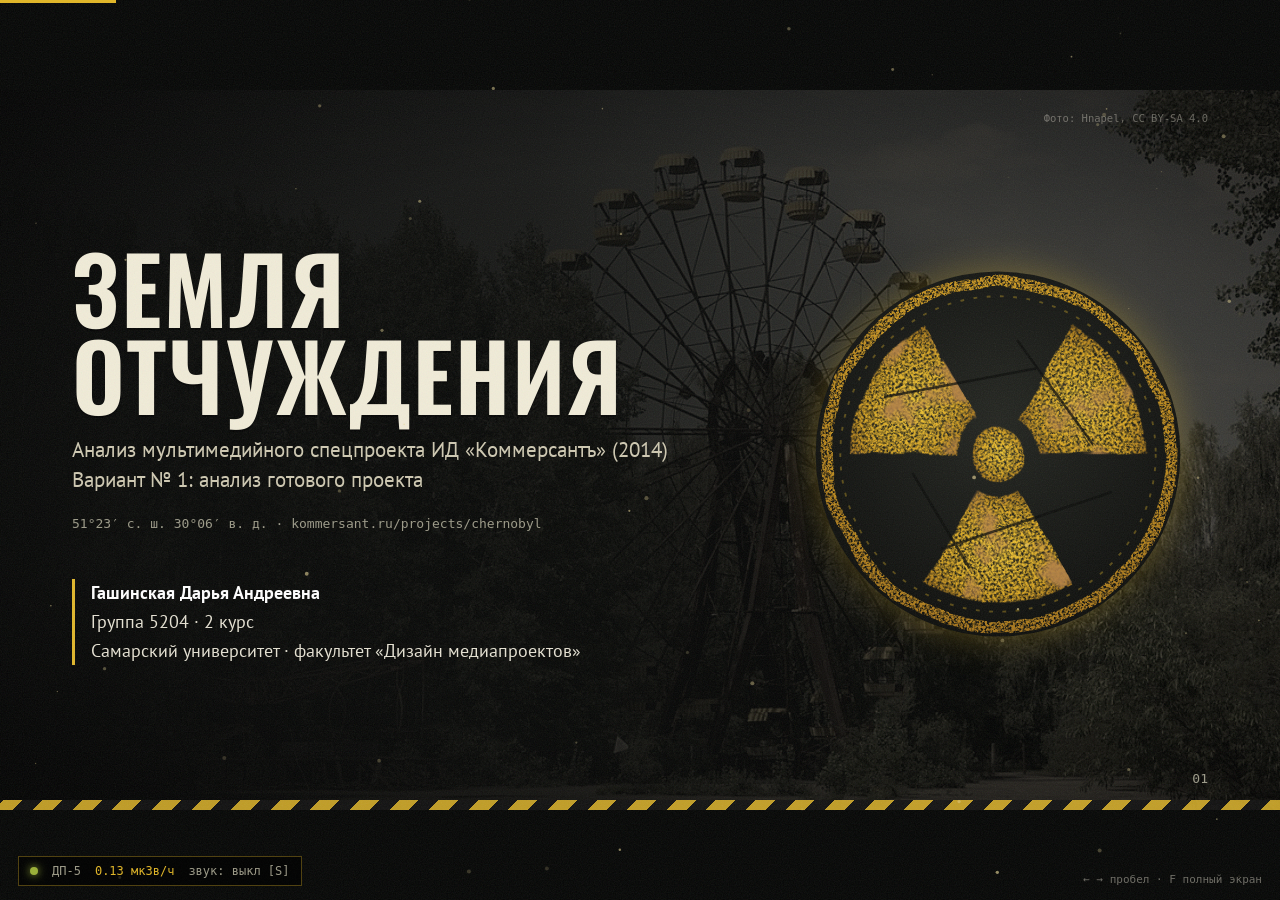
==== presentation.html @ 079604f8 "Справочник и презентация «Земля отчуждения» Co-Authored-By: Claude Opus 5.5 <noreply@anthropic.com>" ====
<!doctype html>
<html lang="ru">
<head>
<meta charset="utf-8">
<meta name="viewport" content="width=device-width,initial-scale=1">
<title>Земля отчуждения – ПР1</title>
<link rel="preconnect" href="https://fonts.googleapis.com">
<link href="https://fonts.googleapis.com/css2?family=Oswald:wght@400;500;600&family=PT+Sans:wght@400;700&family=PT+Mono&display=swap" rel="stylesheet">
<style>
@page { size: 1280px 720px; margin: 0; }
:root{
  --bg:#0d0f0d; --panel:rgba(16,19,16,.82); --line:rgba(214,190,90,.22); --ink:#e6e2d3; --muted:#9c9a88;
  --acc:#e0b62a; --rust:#b5651d; --red:#c4473a; --tox:#9bb03a;
}
*{box-sizing:border-box;margin:0;padding:0}
html,body{background:#050605;color:var(--ink);font-family:"PT Sans","Segoe UI",Arial,sans-serif;-webkit-print-color-adjust:exact;print-color-adjust:exact}
h1,h2,h3,.disp{font-family:Oswald,"Arial Narrow",sans-serif;font-weight:600;letter-spacing:.01em;-webkit-font-smoothing:antialiased;text-rendering:geometricPrecision}
h1{text-shadow:0 2px 0 rgba(0,0,0,.55)}

/* ---------- slide base ---------- */
.slide{width:1280px;height:720px;padding:54px 72px 46px;position:relative;overflow:hidden;background:var(--bg)}
.bg{position:absolute;inset:0;z-index:0;overflow:hidden}
.bg img{width:100%;height:100%;object-fit:cover;filter:grayscale(.55) sepia(.35) contrast(1.15) brightness(.55) saturate(.9)}
.bg::after{content:"";position:absolute;inset:0;background:linear-gradient(90deg,rgba(10,12,10,.96) 0%,rgba(10,12,10,.86) 45%,rgba(10,12,10,.55) 100%)}
.bg.faint img{filter:grayscale(.7) sepia(.4) contrast(1.1) brightness(.4)}
.bg.faint::after{background:linear-gradient(180deg,rgba(10,12,10,.86),rgba(10,12,10,.93))}
.bg.right{left:auto;width:42%}
.bg.right::after{background:linear-gradient(90deg,rgba(13,15,13,1) 0%,rgba(13,15,13,.35) 40%,rgba(13,15,13,.15) 100%)}
.vignette{position:absolute;inset:0;z-index:1;pointer-events:none;background:radial-gradient(ellipse at center,transparent 55%,rgba(0,0,0,.65) 100%)}
.content{position:relative;z-index:2;height:100%}
.num{position:absolute;right:72px;bottom:24px;z-index:3;font:13px "PT Mono",monospace;color:var(--muted)}
.credit{position:absolute;right:72px;top:22px;z-index:3;font:10.5px "PT Mono",monospace;color:rgba(230,226,211,.4)}
.label{font:14px "PT Mono",monospace;color:var(--acc);margin-bottom:10px;display:flex;align-items:center;gap:10px}
.label::before{content:"";width:22px;height:2px;background:var(--acc)}
h1{font-size:42px;line-height:1.08;margin-bottom:24px;text-transform:uppercase;color:#f1ecd8}
h3{font-size:18px;color:var(--acc);font-weight:500;margin-bottom:8px;text-transform:uppercase;letter-spacing:.03em}
p,li{font-size:16.5px;line-height:1.45}
ul{padding-left:20px} li{margin-bottom:5px} li::marker{color:var(--acc)}
.muted{color:var(--muted)}
b{color:#fff;font-weight:700}
.grid{display:grid;gap:22px}
.g2{grid-template-columns:1fr 1fr} .g3{grid-template-columns:repeat(3,1fr)}
.card{background:var(--panel);border:1px solid var(--line);border-radius:4px;padding:18px 20px;position:relative}
.card::before{content:"";position:absolute;left:-1px;top:-1px;width:14px;height:14px;border-left:2px solid var(--acc);border-top:2px solid var(--acc)}
.tag{display:inline-block;font:12.5px "PT Mono",monospace;border:1px solid var(--acc);color:var(--acc);padding:2px 9px;margin:0 6px 6px 0}
.tag.on{background:var(--acc);color:#111}
table{border-collapse:collapse;width:100%;background:rgba(12,14,12,.85)}
th,td{border:1px solid rgba(214,190,90,.18);padding:7px 9px;text-align:left;vertical-align:top;font-size:13px;line-height:1.35}
th{background:rgba(224,182,42,.12);color:var(--acc);font-family:Oswald,sans-serif;font-weight:500;font-size:13.5px;letter-spacing:.02em}
td.hl,th.hl{background:rgba(224,182,42,.09)}
.hazard{position:absolute;left:0;right:0;height:10px;z-index:3;background:repeating-linear-gradient(-45deg,var(--acc) 0 14px,#111 14px 28px);opacity:.85}
.hazard.top{top:0} .hazard.bot{bottom:0}

.bg.reactor img{filter:grayscale(.5) sepia(.4) contrast(1.2) brightness(.72)}
.bg.reactor::after{background:linear-gradient(180deg,rgba(10,12,10,.9) 0%,rgba(10,12,10,.55) 65%,rgba(10,12,10,.25) 100%)}
.card p,.card li{text-align:justify;hyphens:auto;-webkit-hyphens:auto}
/* ---------- radiation sign ---------- */
.rad{display:block}
.rad-glow{filter:drop-shadow(0 0 18px rgba(224,182,42,.35))}

/* ---------- title ---------- */
.title .bg img{object-position:center 40%;filter:grayscale(.45) sepia(.45) contrast(1.2) brightness(.5)}
.title .bg::after{background:linear-gradient(90deg,rgba(8,9,8,.97) 0%,rgba(8,9,8,.8) 42%,rgba(8,9,8,.25) 100%)}
.title .content{display:flex;flex-direction:column;justify-content:center}
.title h1{font-size:92px;line-height:.95;margin-bottom:18px;letter-spacing:.02em}
.title .sub{font-size:21px;color:#cfc9b2;max-width:640px;line-height:1.4}
.title .radwrap{position:absolute;right:20px;top:120px;width:380px;height:380px}
.title .rad{width:380px;height:380px}
.author{margin-top:48px;font-size:18px;line-height:1.6;border-left:3px solid var(--acc);padding-left:16px}
.coords{font:13px "PT Mono",monospace;color:var(--muted);margin-top:22px}

/* placeholders */
.shot{border:2px dashed rgba(224,182,42,.45);display:flex;align-items:center;justify-content:center;color:var(--muted);font:13px "PT Mono",monospace;text-align:center;padding:10px;background:rgba(10,12,10,.75)}
.route{display:flex;margin-top:6px}
.route div{flex:1;border-top:2px dashed var(--acc);padding-top:9px;font-size:13px;line-height:1.3;position:relative}
.route div:before{content:"";position:absolute;top:-7px;left:0;width:12px;height:12px;border-radius:50%;background:var(--acc);box-shadow:0 0 10px var(--acc)}
.route span{display:block;color:var(--acc);font:600 14px "PT Mono",monospace}
.bar{height:10px;background:rgba(255,255,255,.08);overflow:hidden;margin:6px 0 14px}
.bar i{display:block;height:100%;background:repeating-linear-gradient(-45deg,var(--acc) 0 8px,#c99c18 8px 16px)}
.risk::before{border-color:var(--red)}
.risk h3{color:var(--red)}
.big{font-family:Oswald,sans-serif;font-weight:400;font-size:27px;line-height:1.3}
.photo{position:relative;overflow:hidden;border:1px solid var(--line)}
.photo img{width:100%;height:100%;object-fit:cover;filter:grayscale(.4) sepia(.35) contrast(1.1) brightness(.75);display:block}
.photo figcaption{position:absolute;left:0;right:0;bottom:0;padding:6px 10px;font:11px "PT Mono",monospace;color:#d8d2bb;background:linear-gradient(transparent,rgba(0,0,0,.85))}

/* ---------- screen mode: animated deck ---------- */
@media screen{
  body{overflow:hidden;height:100vh;display:grid;place-items:center}
  #deck{position:relative;width:1280px;height:720px;zoom:var(--s,1)}
  .slide{position:absolute;inset:0;opacity:0;visibility:hidden;transition:opacity .9s ease,visibility 0s .9s}
  .slide.active{opacity:1;visibility:visible;transition:opacity .9s ease}
  .slide.active .bg img{animation:kenburns 22s ease-out forwards}
  @keyframes kenburns{from{transform:scale(1.02) translate(0,0)}to{transform:scale(1.14) translate(-1.5%,-1%)}}
  .r{opacity:0;transform:translateY(14px)}
  .slide.active .r{animation:rise .9s cubic-bezier(.2,.7,.2,1) forwards;animation-delay:calc(var(--d,0) * 1s + .25s)}
  @keyframes rise{to{opacity:1;transform:none}}
  .slide.active .flick{animation:flicker 4.5s infinite;animation-delay:1.4s}
  @keyframes flicker{0%,100%{opacity:1}3%{opacity:.35}4%{opacity:1}6%{opacity:.6}7%{opacity:1}52%{opacity:1}53%{opacity:.5}54%{opacity:1}}
  .slide.active .rad .spin{animation:spin 60s linear infinite;transform-origin:100px 100px}
  @keyframes spin{to{transform:rotate(360deg)}}
  .slide.active .rad-glow{animation:pulse 3.2s ease-in-out infinite}
  @keyframes pulse{0%,100%{filter:drop-shadow(0 0 12px rgba(224,182,42,.25))}50%{filter:drop-shadow(0 0 34px rgba(224,182,42,.6))}}
  .slide.active .route div:before{animation:blink 1.6s infinite}
  .slide.active .route div:nth-child(2):before{animation-delay:.3s}
  .slide.active .route div:nth-child(3):before{animation-delay:.6s}
  .slide.active .route div:nth-child(4):before{animation-delay:.9s}
  .slide.active .route div:nth-child(5):before{animation-delay:1.2s}
  @keyframes blink{50%{opacity:.25;box-shadow:none}}
  .slide.active .bar i{animation:fill 1.8s cubic-bezier(.2,.7,.2,1) both .8s}
  @keyframes fill{from{width:0!important}}
  .slide.active .hazard{animation:tape 12s linear infinite}
  @keyframes tape{to{background-position:396px 0}}
  #grain{position:fixed;inset:-50%;z-index:50;pointer-events:none;opacity:.09;
    background-image:url("data:image/svg+xml,%3Csvg xmlns='http://www.w3.org/2000/svg' width='220' height='220'%3E%3Cfilter id='n'%3E%3CfeTurbulence type='fractalNoise' baseFrequency='.85' numOctaves='3' stitchTiles='stitch'/%3E%3C/filter%3E%3Crect width='100%25' height='100%25' filter='url(%23n)'/%3E%3C/svg%3E");
    animation:grain .5s steps(4) infinite}
  @keyframes grain{0%{transform:translate(0,0)}25%{transform:translate(-3%,2%)}50%{transform:translate(2%,-3%)}75%{transform:translate(-2%,-1%)}}
  #dust{position:fixed;inset:0;z-index:40;pointer-events:none}
  #hud{position:fixed;left:18px;bottom:14px;z-index:60;font:12px "PT Mono",monospace;color:var(--acc);background:rgba(0,0,0,.55);border:1px solid rgba(224,182,42,.35);padding:7px 11px;display:flex;gap:14px;align-items:center}
  #hud .dot{transition:transform .06s;width:8px;height:8px;border-radius:50%;background:var(--tox);box-shadow:0 0 8px var(--tox)}
  #hud.hot .dot{background:var(--red);box-shadow:0 0 10px var(--red)}
  #hud.hot #dose{color:#ff8a70}
  #hud .k{color:var(--muted)}
  #prog{position:fixed;left:0;top:0;height:3px;background:var(--acc);z-index:60;transition:width .6s}
  #help{position:fixed;right:18px;bottom:14px;z-index:60;font:11px "PT Mono",monospace;color:rgba(230,226,211,.45)}
}
/* ---------- print: static PDF ---------- */
@media print{
  #grain,#dust,#hud,#prog,#help{display:none!important}
  .slide{page-break-after:always;break-after:page}
  .slide:last-child{page-break-after:auto}
}
</style>
</head>
<body>

<!-- reusable worn radiation sign -->
<svg width="0" height="0" style="position:absolute">
  <defs>
    <filter id="wear" x="-5%" y="-5%" width="110%" height="110%">
      <feTurbulence type="fractalNoise" baseFrequency="0.85" numOctaves="2" seed="11" result="n"/>
      <feColorMatrix in="n" type="matrix" values="0 0 0 0 0  0 0 0 0 0  0 0 0 0 0  0 0 0 -3.2 2.25" result="mask"/>
      <feComposite in="SourceGraphic" in2="mask" operator="in" result="worn"/>
      <feTurbulence type="fractalNoise" baseFrequency="0.03" numOctaves="3" seed="4" result="w"/>
      <feDisplacementMap in="worn" in2="w" scale="5" xChannelSelector="R" yChannelSelector="G"/>
    </filter>
    <filter id="rust" x="0" y="0" width="100%" height="100%">
      <feTurbulence type="fractalNoise" baseFrequency="0.045" numOctaves="4" seed="7" result="t"/>
      <feColorMatrix in="t" type="matrix" values="0 0 0 0 0.45  0 0 0 0 0.22  0 0 0 0 0.06  0 0 0 -5 2.3" result="spots"/>
      <feComposite in="spots" in2="SourceAlpha" operator="in"/>
    </filter>
    <radialGradient id="paint" cx="50%" cy="45%" r="60%">
      <stop offset="0" stop-color="#f2c936"/><stop offset=".65" stop-color="#d9a624"/><stop offset="1" stop-color="#9a6a1a"/>
    </radialGradient>
    <radialGradient id="disc" cx="50%" cy="40%" r="65%">
      <stop offset="0" stop-color="#232520"/><stop offset="1" stop-color="#0b0c0a"/>
    </radialGradient>
    <g id="blades">
      <path id="blade" d="M89 80.95 L61 32.45 A78 78 0 0 1 139 32.45 L111 80.95 A22 22 0 0 0 89 80.95 Z"/>
      <use href="#blade" transform="rotate(120 100 100)"/>
      <use href="#blade" transform="rotate(240 100 100)"/>
      <circle cx="100" cy="100" r="14"/>
    </g>
    <symbol id="radsign" viewBox="0 0 200 200">
      <circle cx="100" cy="100" r="96" fill="url(#disc)"/>
      <circle cx="100" cy="100" r="91" fill="none" stroke="url(#paint)" stroke-width="6" filter="url(#wear)"/>
      <circle cx="100" cy="100" r="83" fill="none" stroke="#e0b62a" stroke-opacity=".35" stroke-width="1" stroke-dasharray="2 5"/>
      <g class="spin">
        <g transform="rotate(60 100 100)">
          <g filter="url(#wear)"><use href="#blades" fill="url(#paint)"/></g>
          <g filter="url(#rust)" opacity=".9"><use href="#blades" fill="#000"/></g>
        </g>
        <g stroke="#0b0c0a" stroke-width="1.3" opacity=".75">
          <line x1="40" y1="70" x2="120" y2="55"/><line x1="70" y1="150" x2="160" y2="120"/>
          <line x1="110" y1="40" x2="150" y2="95"/><line x1="55" y1="110" x2="85" y2="160"/>
        </g>
      </g>
    </symbol>
  </defs>
</svg>

<div id="deck">

<!-- 1. Титульный -->
<section class="slide title">
  <div class="bg"><img src="img/wheel2.jpg" alt=""></div>
  <div class="vignette"></div>
  <div class="hazard bot"></div>
  <div class="credit">Фото: Hnapel, CC BY-SA 4.0</div>
  <div class="content">
    <h1 class="r" style="--d:.2">Земля<br>отчуждения</h1>
    <p class="sub r" style="--d:.6">Анализ мультимедийного спецпроекта ИД «Коммерсантъ» (2014)<br>Вариант № 1: анализ готового проекта</p>
    <p class="coords r" style="--d:.8">51°23′ с. ш. 30°06′ в. д. · kommersant.ru/projects/chernobyl</p>
    <div class="author r" style="--d:1.1">
      <b>Гашинская Дарья Андреевна</b><br>
      Группа 5204 · 2 курс<br>
      Самарский университет · факультет «Дизайн медиапроектов»
    </div>
    <div class="radwrap r" style="--d:.4"><svg class="rad rad-glow" width="380" height="380"><use href="#radsign"/></svg></div>
  </div>
  <div class="num">01</div>
</section>

<!-- 2. Бриф и проблема -->
<section class="slide">
  <div class="bg faint"><img src="img/zone23.jpg" alt=""></div>
  <div class="vignette"></div>
  <div class="content">
    <div class="label r">02 / Бриф и проблема</div>
    <h1 class="r" style="--d:.1">Репортаж-маршрут по зоне через 28 лет после аварии</h1>
    <div class="grid" style="grid-template-columns:1.05fr 1fr;gap:28px">
      <div>
        <div class="r" style="--d:.25">
          <h3>Идея проекта</h3>
          <p>Скролл-лонгрид с параллаксом, выпущенный к годовщине аварии (26.04.2014, дополнен в 2016). Читатель «едет» по зоне от КПП к реактору и дальше, к самосёлам: каждая глава привязана к расстоянию от ЧАЭС.</p>
          <p class="muted" style="font-size:13.5px;margin-top:6px;font-family:'PT Mono',monospace">≈34,5 тыс. знаков · 9 глав · 8 видео · 3 аудио (дозиметр, птицы) · ~170 фото · 3D-ролик · панорама · таймлайн · RU/EN</p>
        </div>
        <div class="route r" style="margin-top:16px;--d:.45">
          <div><span>12 км</span>Чернобыль</div>
          <div><span>0 км</span>Реактор, авария, ликвидация</div>
          <div><span>3 км</span>Припять</div>
          <div><span>···</span>Копачи, «Изумрудный», «Чернобыль-2»</div>
          <div><span>32 км</span>Куповатое</div>
        </div>
        <div class="grid g2" style="margin-top:20px;gap:16px">
          <div class="card r" style="--d:.65"><h3>Проблема пользователя</h3><p style="font-size:14.5px">О Чернобыле знают по мифам, играм (S.T.A.L.K.E.R.) и разрозненным фото. Нет одного места, где факты, хронология и «как там сейчас» собраны вместе и проверены.</p></div>
          <div class="card r" style="--d:.8"><h3>Бизнес-цель издателя</h3><p style="font-size:14.5px">Имидж качественного медиа, трафик и время на странице к памятной дате, зарубежная аудитория через EN-версию, рекламный инвентарь.</p></div>
        </div>
      </div>
      <div class="grid r" style="grid-template-rows:1.25fr 1fr;gap:14px;--d:.5">
        <div class="shot">Скриншот 1<br>Обложка / первый экран спецпроекта</div>
        <div class="grid g2" style="gap:14px">
          <div class="shot">Скриншот 2<br>Таймлайн «Как развивалась авария»</div>
          <div class="shot">Скриншот 3<br>Глава «Припять»</div>
        </div>
      </div>
    </div>
  </div>
  <div class="num">02</div>
</section>

<!-- 3. Конкуренты -->
<section class="slide">
  <div class="bg faint"><img src="img/duga.jpg" alt=""></div>
  <div class="vignette"></div>
  <div class="credit">Фото: РЛС «Дуга», Ingmar Runge, CC BY 3.0</div>
  <div class="content">
    <div class="label r">03 / Анализ рынка и конкурентов</div>
    <h1 class="r" style="font-size:34px;margin-bottom:16px;--d:.1">Карта конкурентов: 3 прямых и 2 косвенных</h1>
    <table class="r" style="--d:.3">
      <tr><th style="width:11%">Параметр</th><th class="hl" style="width:17%">«Земля отчуждения», Коммерсантъ (2014)</th><th>PBS Frontline «Return to Chernobyl» (2016)</th><th>National Geographic, 360°-фото Припяти (2016)</th><th>RTVI «Чернобылю 40 лет: хронология по минутам» (2026)</th><th>Косвенный: документальные фильмы на Rutube</th><th>Косвенный: Telegram-каналы о ЧЗО и сталкерстве</th></tr>
      <tr><td><b>Тип</b></td><td class="hl">Прямой (анализируемый)</td><td>Прямой</td><td>Прямой</td><td>Прямой</td><td>Косвенный</td><td>Косвенный</td></tr>
      <tr><td><b>Продукт</b> (глубина, уникальность)</td><td class="hl">Репортаж + история + наука: 9 глав, интервью эксперта (Л. Большов), герои (баба Ганна). Очень глубоко</td><td>Видеорепортаж в 360°, англоязычный, акцент на «как сейчас»</td><td>Серия 360°-снимков с подписями, мало текста</td><td>Поминутная хроника аварии, справочный текст к юбилею</td><td>Архив и интервью ликвидаторов (напр. «Хроника трудных недель», 1986); долго, без навигации</td><td>Короткие посты, фото и видео из зоны, мнения; быстро, но непроверенно</td></tr>
      <tr><td><b>Функционал</b> (поиск, интерактив)</td><td class="hl">Параллакс, видео, эмбиент-звук, таймлайн, 3D-ролик, панорама; поиска нет</td><td>Обзор 360° мышью или гироскопом</td><td>Панорамы 360°</td><td>Линейный скролл, фото</td><td>Плеер, таймкоды, комментарии</td><td>Лента, поиск по каналу, реакции</td></tr>
      <tr><td><b>Дизайн</b> (UI/UX, стиль)</td><td class="hl">Полноэкранная фотография, тёмная палитра, атмосферный звук</td><td>Брендинг PBS, видео в центре</td><td>Фирменный стиль NatGeo, фото на первом плане</td><td>Новостной шаблон</td><td>Интерфейс платформы</td><td>Интерфейс мессенджера</td></tr>
      <tr><td><b>Монетизация</b></td><td class="hl">Реклама на сайте, имидж бренда</td><td>Общественное финансирование, гранты</td><td>Реклама, подписка</td><td>Реклама</td><td>Реклама платформы</td><td>Рекламные посты, донаты</td></tr>
    </table>
    <div class="card r" style="margin-top:14px;padding:12px 18px;--d:.6"><p style="font-size:15px"><b>Вывод (УТП):</b> единственный русскоязычный проект, который соединяет маршрут по зоне «по километрам», проверенную хронологию, экспертное интервью и атмосферный звук в одном двуязычном издании от авторитетного делового медиа. Конкуренты дают либо картинку (360°), либо факты (хроника), либо скорость (Telegram).</p></div>
  </div>
  <div class="num">03</div>
</section>

<!-- 4. ЦА -->
<section class="slide">
  <div class="bg faint"><img src="img/pschool.jpg" alt=""></div>
  <div class="vignette"></div>
  <div class="credit">Фото: школа в Припяти, Shanomag, CC BY-SA 4.0</div>
  <div class="content">
    <div class="label r">04 / Анализ целевой аудитории</div>
    <h1 class="r" style="font-size:36px;margin-bottom:18px;--d:.1">Три персоны и их «работа» для издания</h1>
    <div class="grid g3" style="gap:18px">
      <div class="card r" style="--d:.3">
        <h3>Артём, 24, Москва</h3>
        <p class="muted" style="font-size:15px;margin-bottom:8px">IT-специалист, фанат S.T.A.L.K.E.R. и сериала HBO</p>
        <p style="font-size:15.5px"><b>Устройство:</b> смартфон вечером, в метро; десктоп дома<br><b>Медиа:</b> YouTube, Rutube, Telegram, DTF<br><b>Контекст:</b> «залип» после игры, хочет понять, как зона выглядит на самом деле</p>
        <p style="font-size:15.5px;margin-top:8px;color:var(--acc)">JTBD: «за один вечер отделить реальную Зону от игровой»</p>
      </div>
      <div class="card r" style="--d:.45">
        <h3>Ирина, 41, Самара</h3>
        <p class="muted" style="font-size:15px;margin-bottom:8px">Учитель истории и ОБЖ</p>
        <p style="font-size:15.5px"><b>Устройство:</b> ноутбук и проектор в классе<br><b>Медиа:</b> Коммерсантъ, ТАСС, Дзен, учительские паблики VK<br><b>Контекст:</b> готовит урок к 26 апреля, нужны проверенные цифры и видео</p>
        <p style="font-size:15.5px;margin-top:8px;color:var(--acc)">JTBD: «собрать хронологию и показать классу видео за 30 минут подготовки»</p>
      </div>
      <div class="card r" style="--d:.6">
        <h3>Сергей, 58, Брянск</h3>
        <p class="muted" style="font-size:15px;margin-bottom:8px">Инженер-энергетик, сын ликвидатора</p>
        <p style="font-size:15.5px"><b>Устройство:</b> планшет на диване<br><b>Медиа:</b> подписчик «Коммерсанта», ТВ-документалки<br><b>Контекст:</b> годовщина, хочет увидеть, что стало с местами, о которых рассказывал отец</p>
        <p style="font-size:15.5px;margin-top:8px;color:var(--acc)">JTBD: «вспомнить и показать семье, как живёт зона сейчас»</p>
      </div>
    </div>
    <div class="card r" style="margin-top:18px;padding:14px 20px;--d:.8">
      <h3>Метод проверки гипотез</h3>
      <p style="font-size:16px">Портреты гипотетические. Для проверки планируется: <b>5 глубинных интервью</b> (по 1–2 на персону), <b>онлайн-опрос 50 человек</b> в профильных пабликах (сообщества S.T.A.L.K.E.R., учительские, чернобыльские) и <b>анализ глубины скролла и тепловых карт</b>: на странице уже стоит Яндекс.Метрика (Вебвизор).</p>
    </div>
  </div>
  <div class="num">04</div>
</section>

<!-- 5. ГОСТ -->
<section class="slide">
  <div class="bg faint"><img src="img/periodic.jpg" alt=""></div>
  <div class="vignette"></div>
  <div class="credit">Фото: школа «Чернобыля-2», Joël van der Loo, CC BY-SA 4.0</div>
  <div class="content">
    <div class="label r">05 / Классификация издания · ГОСТ Р 7.0.83-2013</div>
    <h1 class="r" style="--d:.1">«Скелет»: что это за издание формально</h1>
    <table class="r" style="--d:.3">
      <tr><th style="width:30%;font-size:16px">Критерий</th><th style="width:28%;font-size:16px">Значение</th><th style="font-size:16px">Обоснование</th></tr>
      <tr><td style="font-size:15.5px"><b>По целевому назначению</b></td><td style="font-size:15.5px">Общественно-политическое / научно-популярное (документальное)</td><td style="font-size:15px">Журналистский репортаж и популярное объяснение физики аварии и её последствий для широкой аудитории</td></tr>
      <tr><td style="font-size:15.5px"><b>По природе основной информации</b></td><td style="font-size:15.5px">Мультимедийное</td><td style="font-size:15px">Текст, фото, видео, аудио, 3D-ролик и панорама равноправны и не заменяют друг друга</td></tr>
      <tr><td style="font-size:15.5px"><b>По технологии распространения</b></td><td style="font-size:15.5px">Сетевое</td><td style="font-size:15px">Доступно только онлайн на kommersant.ru, медиа подгружается с сервера</td></tr>
      <tr><td style="font-size:15.5px"><b>По характеру взаимодействия</b></td><td style="font-size:15.5px">Интерактивное (с детерминированным сценарием)</td><td style="font-size:15px">Пользователь управляет скроллом, запуском видео и звука, панорамой, но порядок глав задан автором</td></tr>
      <tr><td style="font-size:15.5px"><b>По периодичности</b></td><td style="font-size:15.5px">Непериодическое (с разовым обновлением)</td><td style="font-size:15px">Выпущено один раз в 2014 году, в 2016-м добавлен блок о строительстве нового саркофага</td></tr>
    </table>
  </div>
  <div class="num">05</div>
</section>

<!-- 6. Типология -->
<section class="slide">
  <div class="bg right"><img src="img/kopachi.jpg" alt=""></div>
  <div class="vignette"></div>
  <div class="credit">Фото: детский сад в Копачах, Jorge Franganillo, CC BY 2.0</div>
  <div class="content" style="width:80%">
    <div class="label r">06 / Типология издания · смысловая модель</div>
    <h1 class="r" style="--d:.1">«Душа»: зачем это издание человеку</h1>
    <div class="grid g2" style="gap:22px">
      <div class="card r" style="--d:.3">
        <h3>Нарративно-иммерсивный · доминирующий</h3>
        <div class="bar"><i style="width:70%"></i></div>
        <ul style="font-size:15px">
          <li>сюжет-маршрут: читатель «въезжает» через КПП «Дитятки» и движется по километрам</li>
          <li>герои с именами: повар Дима, баба Ганна, самосёлы</li>
          <li>щелчки дозиметра, пение птиц, полноэкранные фото, параллакс</li>
        </ul>
      </div>
      <div class="card r" style="--d:.45">
        <h3>Информационно-справочный · поддерживающий</h3>
        <div class="bar"><i style="width:30%;background:#8a9a7a"></i></div>
        <ul style="font-size:15px">
          <li>поминутная хронология аварии 25–27 апреля 1986 года</li>
          <li>цифры: площади зон, дозы, число ликвидаторов, стоимость саркофагов</li>
          <li>историческая справка о городе и РЛС «Дуга»</li>
        </ul>
      </div>
    </div>
    <div class="card r" style="margin-top:20px;--d:.65">
      <h3>Обоснование</h3>
      <p style="font-size:16px">Тема катастрофы перегружена цифрами и мифами, и сухая справка не даёт её «прожить». Ставка сделана на <b>эффект присутствия</b>: ощущение поездки и встречи с людьми. Справочный слой встроен в нарратив, чтобы погружение опиралось на проверенные факты, а не только на эмоцию. Утилитарно-практического типа нет: товара или инструмента проект не предлагает.</p>
    </div>
  </div>
  <div class="num">06</div>
</section>

<!-- 7. Назначение -->
<section class="slide">
  <div class="bg faint"><img src="img/panorama.jpg" alt="" style="object-position:center 70%"></div>
  <div class="vignette"></div>
  <div class="credit">Фото: Припять, Matti Paavonen, CC BY-SA 3.0</div>
  <div class="content">
    <div class="label r">07 / Назначение для пользователя и для издателя</div>
    <h1 class="r" style="--d:.1">Матрица ценностей</h1>
    <div class="grid g2" style="gap:28px">
      <div class="card r" style="--d:.3">
        <h3>Для пользователя</h3>
        <p style="margin-bottom:12px"><span class="tag on">Информирование · доминирующая</span><span class="tag">Вдохновение / сопереживание</span><span class="tag">Развлечение · нет</span></p>
        <p>Понять, что произошло в 1986 году и что такое зона сегодня, увидеть её «своими глазами». Сопереживание здесь вторичная ценность: оно удерживает внимание на длинном тексте.</p>
      </div>
      <div class="card r" style="--d:.45">
        <h3>Для издателя</h3>
        <p style="margin-bottom:12px"><span class="tag on">Продвижение бренда · доминирующая</span><span class="tag">Удержание аудитории</span><span class="tag">Доход (реклама)</span><span class="tag">Сбор данных (Метрика)</span></p>
        <p>Показать, что «Коммерсантъ» умеет не только деловые новости, но и сильную документальную журналистику. Долгое время на странице и EN-версия работают на имидж и охват.</p>
      </div>
    </div>
    <div class="card r" style="margin-top:24px;--d:.7">
      <p class="big">Для пользователя – достоверное знание через эффект присутствия. Для издателя – продвижение бренда и удержание аудитории к памятной дате.</p>
    </div>
  </div>
  <div class="num">07</div>
</section>

<!-- 8. Концепция -->
<section class="slide" data-hot="1">
  <div class="bg reactor"><img src="img/reactor.jpg" alt=""></div>
  <div class="vignette"></div>
  <div class="credit">Фото: 4-й энергоблок и саркофаг, Clay Gilliland, CC BY-SA 2.0</div>
  <div class="content">
    <div class="label r">08 / Концепция проекта</div>
    <h1 class="r" style="margin-bottom:20px;--d:.1">«Проехать зону, не выезжая из дома»</h1>
    <div class="grid g3" style="gap:16px;width:88%">
      <div class="card r" style="--d:.3"><h3>Ключевая идея</h3><p style="font-size:15px">Документальное путешествие по Чернобыльской зоне, где каждое место становится главой, а расстояние до реактора служит навигацией.</p></div>
      <div class="card r" style="--d:.4"><h3>Проблема → решение</h3><p style="font-size:15px">Мифы и разрозненные факты → один проверенный нарратив, где хронология, наука и живые люди связаны маршрутом.</p></div>
      <div class="card r" style="--d:.5"><h3>Целевая аудитория</h3><p style="font-size:15px">Взрослые 20–60 лет, интересующиеся историей и наукой: «сталкеры по интересу», педагоги, люди с личной связью с Чернобылем.</p></div>
      <div class="card r" style="--d:.6"><h3>УТП</h3><p style="font-size:15px">Глубина деловой журналистики, атмосфера мультимедиа и двуязычность. У конкурентов есть либо 360°-картинка, либо хроника, либо скорость.</p></div>
      <div class="card r" style="--d:.7"><h3>Формат и функции</h3><p style="font-size:15px">Адаптивный веб-лонгрид с параллакс-прокруткой, видео, эмбиент-аудио, таймлайном, 3D-роликом и панорамой.</p></div>
      <div class="card r" style="--d:.8"><h3>Стиль и тон голоса</h3><p style="font-size:15px">Тёмная приглушённая палитра, крупная фотография. Тон сдержанный и документальный, без сенсационности.</p></div>
    </div>
  </div>
  <div class="num">08</div>
</section>

<!-- 9. Формат -->
<section class="slide">
  <div class="bg faint"><img src="img/school.jpg" alt=""></div>
  <div class="vignette"></div>
  <div class="credit">Фото: Adam Jones, CC BY-SA 2.0</div>
  <div class="content">
    <div class="label r">09 / Выбор формата файла и обоснование</div>
    <h1 class="r" style="font-size:36px;margin-bottom:18px;--d:.1">Адаптивный HTML соответствует целям проекта</h1>
    <table class="r" style="--d:.3">
      <tr><th style="width:17%;font-size:15px;padding:10px 14px">Формат</th><th style="width:12%;font-size:15px;padding:10px 14px">Оценка</th><th style="font-size:15px;padding:10px 14px">Почему</th></tr>
      <tr><td class="hl" style="font-size:15.5px;padding:11px 14px"><b>Адаптивный HTML-сайт</b></td><td class="hl" style="font-size:15.5px;padding:11px 14px;color:var(--acc)"><b>Подходит</b></td><td class="hl" style="font-size:15.5px;padding:11px 14px">Сетевое мультимедийное интерактивное издание (слайд 5): видео, звук и параллакс работают в браузере без установки. Открывается по ссылке из соцсетей и новостей, что нужно для разового пика трафика к годовщине. Индексируется поиском, есть RU/EN.</td></tr>
      <tr><td style="font-size:15.5px;padding:11px 14px"><b>Статичный PDF / PDF с оглавлением</b></td><td style="font-size:15.5px;padding:11px 14px;color:var(--red)">Не подходит</td><td style="font-size:15.5px;padding:11px 14px">Теряются видео, эмбиент-звук дозиметра и параллакс, а вместе с ними иммерсивность, ядро типа. Неудобен на смартфоне, не индексируется как статья, не несёт рекламу сайта.</td></tr>
      <tr><td style="font-size:15.5px;padding:11px 14px"><b>EPUB</b></td><td style="font-size:15.5px;padding:11px 14px;color:var(--red)">Не подходит</td><td style="font-size:15.5px;padding:11px 14px">Читалки слабо поддерживают видео и аудио, вёрстка «плывёт». Это формат книги, а не разового репортажа к дате.</td></tr>
      <tr><td style="font-size:15.5px;padding:11px 14px"><b>PWA</b></td><td style="font-size:15.5px;padding:11px 14px;color:var(--muted)">Избыточно</td><td style="font-size:15.5px;padding:11px 14px">Офлайн-режим и установка на экран нужны для регулярного использования, а издание непериодическое и читается один раз.</td></tr>
    </table>
    <div class="card r" style="margin-top:14px;padding:12px 18px;--d:.6">
      <p style="font-size:15px"><b>Слабое место реализации:</b> панорама зала управления 4-го блока сделана на Flash (.swf). После отключения Flash в 2020 году она не открывается, то есть часть интерактива уже потеряна. Тяжёлый параллакс на jQuery и ~170 фото нагружают мобильные устройства.</p>
    </div>
  </div>
  <div class="num">09</div>
</section>

<!-- 10. Заключение -->
<section class="slide" data-hot="1">
  <div class="bg faint"><img src="img/plant.jpg" alt=""></div>
  <div class="vignette"></div>
  <div class="hazard top"></div>
  <div class="credit" style="top:26px">Фото: ЧАЭС, Tiia Monto, CC BY-SA 3.0</div>
  <div class="content">
    <div class="label r">10 / Заключение</div>
    <h1 class="r" style="--d:.1">Три главных риска на этапе реализации</h1>
    <div class="grid g3" style="gap:20px">
      <div class="card risk r" style="--d:.3">
        <h3>01 · Производство в зоне</h3>
        <p style="font-size:15.5px">Пропуска по заранее поданным спискам, сопровождение, радиационные ограничения на время съёмки. Срыв поездки ломает весь маршрут-нарратив: контент собирается только «в поле», и заменить его нечем.</p>
      </div>
      <div class="card risk r" style="--d:.45">
        <h3>02 · Устаревание и вес</h3>
        <p style="font-size:15.5px">Flash-панорама уже не работает. 8 видео, звук и параллакс медленно грузятся по мобильному интернету, а автозвук блокируется браузерами. Нужны HTML5/WebGL и лёгкая мобильная версия.</p>
      </div>
      <div class="card risk r" style="--d:.6">
        <h3>03 · Достоверность</h3>
        <p style="font-size:15.5px">Данные о жертвах спорны (от 9 тыс. до 530 тыс.), политический контекст 2014 года чувствителен, цифры по саркофагу устаревают: в 2016 году текст уже пришлось дополнять. Нужны ссылки на источники и план обновлений.</p>
      </div>
    </div>
    <div class="card r" style="margin-top:22px;--d:.85">
      <p style="font-size:16.5px"><b>Итог:</b> назначение издания (знание через эффект присутствия) задаёт его структуру: маршрут по километрам вместо рубрик, мультимедиа вместо иллюстраций и HTML вместо документа. Классификация и типология согласованы. Главный урок проекта: технологии мультимедиа стареют быстрее контента.</p>
    </div>
  </div>
  <div class="num">10</div>
</section>

<!-- 11. Источники -->
<section class="slide">
  <div class="bg right"><img src="img/wheel.jpg" alt=""></div>
  <div class="vignette"></div>
  <div class="content" style="width:66%">
    <div class="label r">11 / Источники</div>
    <h1 class="r" style="--d:.1">Использованные материалы</h1>
    <ul class="r" style="font-size:15px;line-height:1.55;--d:.3">
      <li style="font-size:15px">«Земля отчуждения». Спецпроект ИД «Коммерсантъ», 2014 – kommersant.ru/projects/chernobyl</li>
      <li style="font-size:15px">PBS Frontline. Return to Chernobyl, 2016 – pbs.org/wgbh/frontline</li>
      <li style="font-size:15px">National Geographic. Experience Chernobyl's Haunting Ruins in 360-Degree Photos, 2016</li>
      <li style="font-size:15px">RTVI. Чернобылю 40 лет: хронология катастрофы по минутам, 2026</li>
      <li style="font-size:15px">«Чернобыль. Хроника трудных недель», реж. В. Шевченко, 1986</li>
      <li style="font-size:15px">ГОСТ Р 7.0.83-2013. Электронные издания. Основные виды и выходные сведения</li>
      <li style="font-size:15px">Учебное пособие, раздел 1 «Введение в электронные издания…»</li>
    </ul>
    <p class="muted r" style="margin-top:14px;font:11.5px/1.5 'PT Mono',monospace;--d:.5">Фотографии: Wikimedia Commons – Hnapel, Shanomag (CC BY-SA 4.0); Alexander Blecher (CC BY-SA 4.0); Ingmar Runge (CC BY 3.0); Joël van der Loo (CC BY-SA 4.0); Jorge Franganillo (CC BY 2.0); Matti Paavonen, Tiia Monto (CC BY-SA 3.0); Clay Gilliland, Adam Jones (CC BY-SA 2.0).<br>Персоны на слайде 4 – гипотезы, требующие проверки интервью и опросом.</p>
  </div>
  <div class="credit">Фото: Shanomag, CC BY-SA 4.0</div>
  <div class="num">11</div>
</section>

</div>

<div id="grain"></div>
<canvas id="dust"></canvas>
<div id="prog"></div>
<div id="hud"><span class="dot"></span><span class="k">ДП-5</span><span id="dose">0.14 мкЗв/ч</span><span class="k" id="snd">звук: выкл [S]</span></div>
<div id="help">← → пробел · F полный экран</div>

<script src="assets/geiger.js"></script>
<script>
(function(){
  if (matchMedia('print').matches) return;
  const slides=[...document.querySelectorAll('.slide')];
  const deck=document.getElementById('deck');
  let cur=0;
  function fit(){const s=Math.min(innerWidth/1280,innerHeight/720);deck.style.setProperty('--s',s);}
  addEventListener('resize',fit);fit();
  function show(i){
    cur=Math.max(0,Math.min(slides.length-1,i));
    slides.forEach((s,k)=>s.classList.toggle('active',k===cur));
    document.getElementById('prog').style.width=((cur+1)/slides.length*100)+'%';
    hot=!!slides[cur].dataset.hot;if(window.Geiger)Geiger.setRate(hot?28:2.2);
    document.getElementById('hud').classList.toggle('hot',hot);
    try{history.replaceState(null,'','#'+(cur+1));}catch(e){}
  }
  addEventListener('keydown',e=>{
    if(['ArrowRight','PageDown',' ','Enter'].includes(e.key)){e.preventDefault();show(cur+1);}
    else if(['ArrowLeft','PageUp','Backspace'].includes(e.key)){e.preventDefault();show(cur-1);}
    else if(e.key==='Home')show(0); else if(e.key==='End')show(slides.length-1);
    else if(e.key==='f'||e.key==='F'||e.key==='а'||e.key==='А'){document.fullscreenElement?document.exitFullscreen():document.documentElement.requestFullscreen().catch(()=>{});}
    else if(e.key==='s'||e.key==='S'||e.key==='ы'||e.key==='Ы'){toggleSound();}
  });
  addEventListener('click',e=>{show(e.clientX>innerWidth*0.3?cur+1:cur-1);});

  /* dosimeter + Geiger */
  let hot=false; const dose=document.getElementById('dose');
  function toggleSound(){const on=Geiger.toggle();document.getElementById('snd').textContent='звук: '+(on?'вкл':'выкл')+' [S]';}
  Geiger.onClick(()=>{const d=document.querySelector('#hud .dot');d.style.transform='scale(1.8)';setTimeout(()=>d.style.transform='',60);});
  setInterval(()=>{const v=hot?(2.8+Math.random()*3.4):(0.11+Math.random()*0.12);dose.textContent=v.toFixed(2)+' мкЗв/ч';Geiger.setRate(hot?28:2.2);},400);
  /* floating dust */
  const cv=document.getElementById('dust'),c=cv.getContext('2d');let P=[];
  function rs(){cv.width=innerWidth;cv.height=innerHeight;P=Array.from({length:70},()=>({x:Math.random()*cv.width,y:Math.random()*cv.height,r:Math.random()*1.8+.3,vx:(Math.random()-.5)*.25,vy:-Math.random()*.3-.05,a:Math.random()*.5+.15,t:Math.random()*6}));}
  addEventListener('resize',rs);rs();
  (function loop(){c.clearRect(0,0,cv.width,cv.height);
    for(const p of P){p.x+=p.vx+Math.sin(p.t+=.01)*.15;p.y+=p.vy;if(p.y<-5){p.y=cv.height+5;p.x=Math.random()*cv.width;}
      c.beginPath();c.arc(p.x,p.y,p.r,0,7);c.fillStyle=`rgba(232,214,150,${p.a*(hot?1.3:1)})`;c.fill();}
    requestAnimationFrame(loop);})();

  const start=parseInt(location.hash.slice(1))||1; show(start-1);
})();
</script>
</body>
</html>
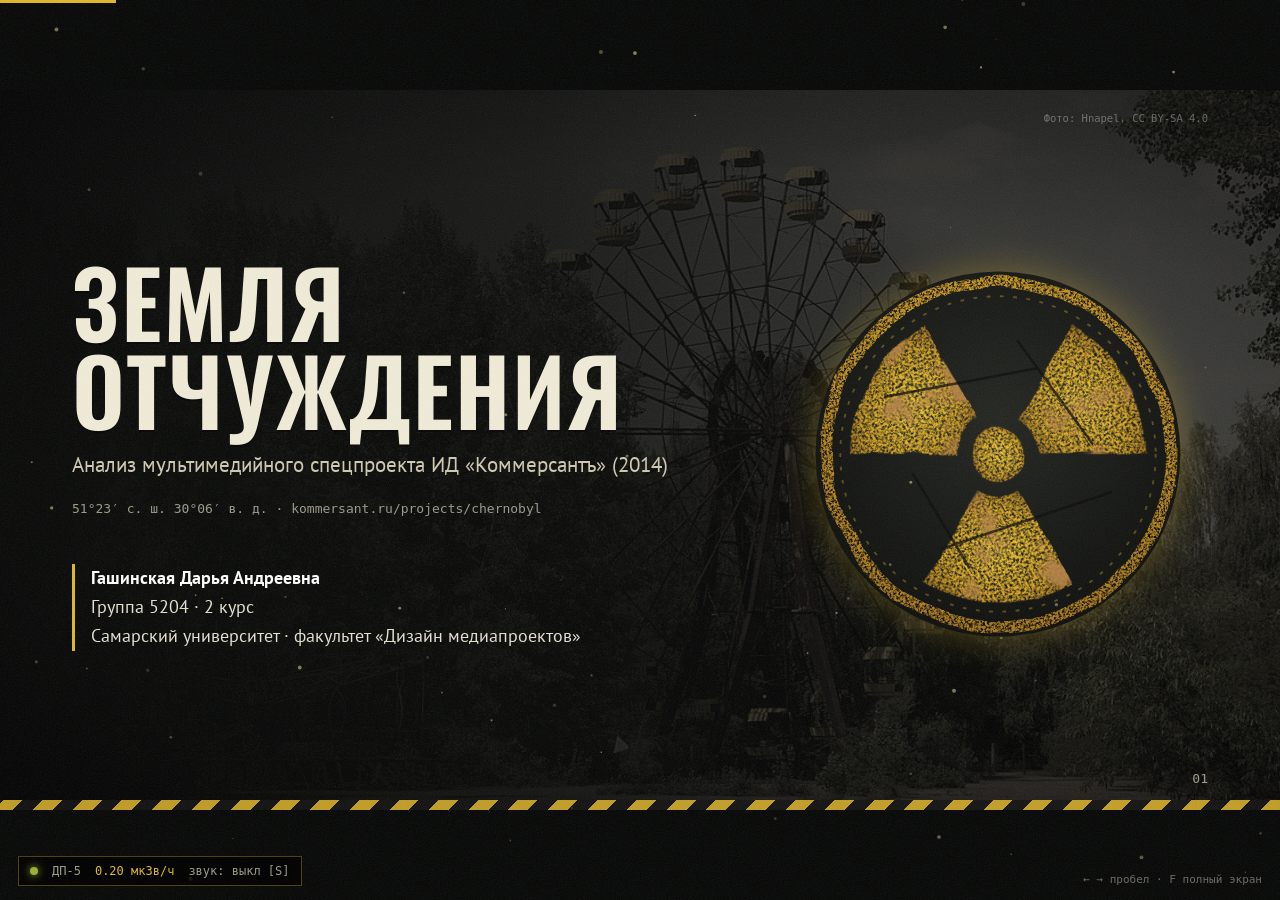
==== commit 2f60c5cd: "Звук детектора, интерактивные таблицы, скриншоты проекта Co-Authored-By: Claude Opus 5.5 <noreply@an" ====
--- a/presentation.html
+++ b/presentation.html
@@ -82,6 +82,9 @@
 .big{font-family:Oswald,sans-serif;font-weight:400;font-size:27px;line-height:1.3}
 .photo{position:relative;overflow:hidden;border:1px solid var(--line)}
 .photo img{width:100%;height:100%;object-fit:cover;filter:grayscale(.4) sepia(.35) contrast(1.1) brightness(.75);display:block}
+.shotimg{margin:0;box-shadow:0 10px 30px rgba(0,0,0,.6)}
+.shotimg img{filter:none;object-position:top center}
+@media screen{.slide.active .shotimg img{animation:kenburns 20s ease-out forwards}}
 .photo figcaption{position:absolute;left:0;right:0;bottom:0;padding:6px 10px;font:11px "PT Mono",monospace;color:#d8d2bb;background:linear-gradient(transparent,rgba(0,0,0,.85))}
 
 /* ---------- screen mode: animated deck ---------- */
@@ -131,6 +134,7 @@
   .slide:last-child{page-break-after:auto}
 }
 </style>
+<link rel="stylesheet" href="assets/tables.css">
 </head>
 <body>
 
@@ -189,7 +193,7 @@
   <div class="credit">Фото: Hnapel, CC BY-SA 4.0</div>
   <div class="content">
     <h1 class="r" style="--d:.2">Земля<br>отчуждения</h1>
-    <p class="sub r" style="--d:.6">Анализ мультимедийного спецпроекта ИД «Коммерсантъ» (2014)<br>Вариант № 1: анализ готового проекта</p>
+    <p class="sub r" style="--d:.6">Анализ мультимедийного спецпроекта ИД «Коммерсантъ» (2014)</p>
     <p class="coords r" style="--d:.8">51°23′ с. ш. 30°06′ в. д. · kommersant.ru/projects/chernobyl</p>
     <div class="author r" style="--d:1.1">
       <b>Гашинская Дарья Андреевна</b><br>
@@ -228,10 +232,10 @@
         </div>
       </div>
       <div class="grid r" style="grid-template-rows:1.25fr 1fr;gap:14px;--d:.5">
-        <div class="shot">Скриншот 1<br>Обложка / первый экран спецпроекта</div>
+        <figure class="photo shotimg"><img src="img/shot1.jpg" alt="Обложка спецпроекта"><figcaption>Обложка спецпроекта: Припять, вид с крыши</figcaption></figure>
         <div class="grid g2" style="gap:14px">
-          <div class="shot">Скриншот 2<br>Таймлайн «Как развивалась авария»</div>
-          <div class="shot">Скриншот 3<br>Глава «Припять»</div>
+          <figure class="photo shotimg"><img src="img/shot2.jpg" alt="Таймлайн аварии"><figcaption>Таймлайн «Как развивалась авария»</figcaption></figure>
+          <figure class="photo shotimg"><img src="img/shot3.jpg" alt="Глава Припять"><figcaption>Глава «Припять. 3 км от ЧАЭС»</figcaption></figure>
         </div>
       </div>
     </div>
@@ -246,9 +250,9 @@
   <div class="credit">Фото: РЛС «Дуга», Ingmar Runge, CC BY 3.0</div>
   <div class="content">
     <div class="label r">03 / Анализ рынка и конкурентов</div>
-    <h1 class="r" style="font-size:34px;margin-bottom:16px;--d:.1">Карта конкурентов: 3 прямых и 2 косвенных</h1>
+    <h1 class="r" style="font-size:34px;margin-bottom:10px;--d:.1">Карта конкурентов: 3 прямых и 2 косвенных</h1>
     <table class="r" style="--d:.3">
-      <tr><th style="width:11%">Параметр</th><th class="hl" style="width:17%">«Земля отчуждения», Коммерсантъ (2014)</th><th>PBS Frontline «Return to Chernobyl» (2016)</th><th>National Geographic, 360°-фото Припяти (2016)</th><th>RTVI «Чернобылю 40 лет: хронология по минутам» (2026)</th><th>Косвенный: документальные фильмы на Rutube</th><th>Косвенный: Telegram-каналы о ЧЗО и сталкерстве</th></tr>
+      <tr><th data-kind="main" style="width:11%">Параметр</th><th data-kind="main" class="hl" style="width:17%">«Земля отчуждения», Коммерсантъ (2014)</th><th data-kind="direct">PBS Frontline «Return to Chernobyl» (2016)</th><th data-kind="direct">National Geographic, 360°-фото Припяти (2016)</th><th data-kind="direct">RTVI «Чернобылю 40 лет: хронология по минутам» (2026)</th><th data-kind="indirect">Косвенный: документальные фильмы на Rutube</th><th data-kind="indirect">Косвенный: Telegram-каналы о ЧЗО и сталкерстве</th></tr>
       <tr><td><b>Тип</b></td><td class="hl">Прямой (анализируемый)</td><td>Прямой</td><td>Прямой</td><td>Прямой</td><td>Косвенный</td><td>Косвенный</td></tr>
       <tr><td><b>Продукт</b> (глубина, уникальность)</td><td class="hl">Репортаж + история + наука: 9 глав, интервью эксперта (Л. Большов), герои (баба Ганна). Очень глубоко</td><td>Видеорепортаж в 360°, англоязычный, акцент на «как сейчас»</td><td>Серия 360°-снимков с подписями, мало текста</td><td>Поминутная хроника аварии, справочный текст к юбилею</td><td>Архив и интервью ликвидаторов (напр. «Хроника трудных недель», 1986); долго, без навигации</td><td>Короткие посты, фото и видео из зоны, мнения; быстро, но непроверенно</td></tr>
       <tr><td><b>Функционал</b> (поиск, интерактив)</td><td class="hl">Параллакс, видео, эмбиент-звук, таймлайн, 3D-ролик, панорама; поиска нет</td><td>Обзор 360° мышью или гироскопом</td><td>Панорамы 360°</td><td>Линейный скролл, фото</td><td>Плеер, таймкоды, комментарии</td><td>Лента, поиск по каналу, реакции</td></tr>
@@ -482,6 +486,7 @@
 <div id="help">← → пробел · F полный экран</div>
 
 <script src="assets/geiger.js"></script>
+<script src="assets/tables.js"></script>
 <script>
 (function(){
   if (matchMedia('print').matches) return;
--- a/assets/tables.css
+++ b/assets/tables.css
@@ -0,0 +1,28 @@
+/* Интерактивные таблицы: подсветка строки и столбца, закрепление строки, фильтр, анимация появления */
+.tblwrap{position:relative}
+.tblwrap:not(.tbl){overflow:hidden}
+table.ix td,table.ix th{transition:background .2s,color .2s,box-shadow .2s}
+table.ix td{cursor:default}
+table.ix tr.row-hot td{background:rgba(224,182,42,.11)}
+table.ix .col-hot{background:rgba(224,182,42,.09)}
+table.ix td.cell-hot{background:rgba(224,182,42,.24)!important;color:#fff;box-shadow:inset 0 0 0 1px #e0b62a}
+table.ix tr.pinned td{background:rgba(224,182,42,.16);box-shadow:inset 0 1px 0 #e0b62a,inset 0 -1px 0 #e0b62a}
+table.ix tr.pinned td:first-child{box-shadow:inset 3px 0 0 #e0b62a,inset 0 1px 0 #e0b62a,inset 0 -1px 0 #e0b62a}
+table.ix .col-off{display:none}
+.tfilter{display:flex;flex-wrap:wrap;gap:8px;margin-bottom:10px;font:12.5px "PT Mono",monospace}
+.tfilter button{background:rgba(0,0,0,.4);border:1px solid rgba(224,182,42,.5);color:#e0b62a;font:inherit;padding:4px 11px;cursor:pointer;transition:.2s}
+.tfilter button:hover{background:rgba(224,182,42,.15)}
+.tfilter button.on{background:#e0b62a;color:#111}
+.tfilter .hint{color:#9c9a88;align-self:center;margin-left:auto}
+@media screen{
+  table.ix tr{opacity:0;transform:translateX(-22px)}
+  table.ix.tbl-in tr,.slide.active table.ix tr{animation:rowin .65s cubic-bezier(.2,.7,.2,1) forwards;animation-delay:calc(var(--i,0) * .09s + .35s)}
+  @keyframes rowin{to{opacity:1;transform:none}}
+  table.ix td.flash{animation:cellflash .5s}
+  @keyframes cellflash{0%{background:rgba(224,182,42,.45)}100%{background:transparent}}
+  .tblwrap::after{content:"";position:absolute;left:0;right:0;top:-40px;height:40px;pointer-events:none;
+    background:linear-gradient(180deg,transparent,rgba(224,182,42,.10) 70%,rgba(224,182,42,.35) 100%);opacity:0}
+  .tblwrap.tbl-in::after,.slide.active .tblwrap::after{animation:scan 7s linear infinite 1.2s}
+  @keyframes scan{0%{top:-40px;opacity:1}35%{top:100%;opacity:1}36%,100%{top:100%;opacity:0}}
+}
+@media print{.tfilter{display:none}table.ix tr{opacity:1!important;transform:none!important}}
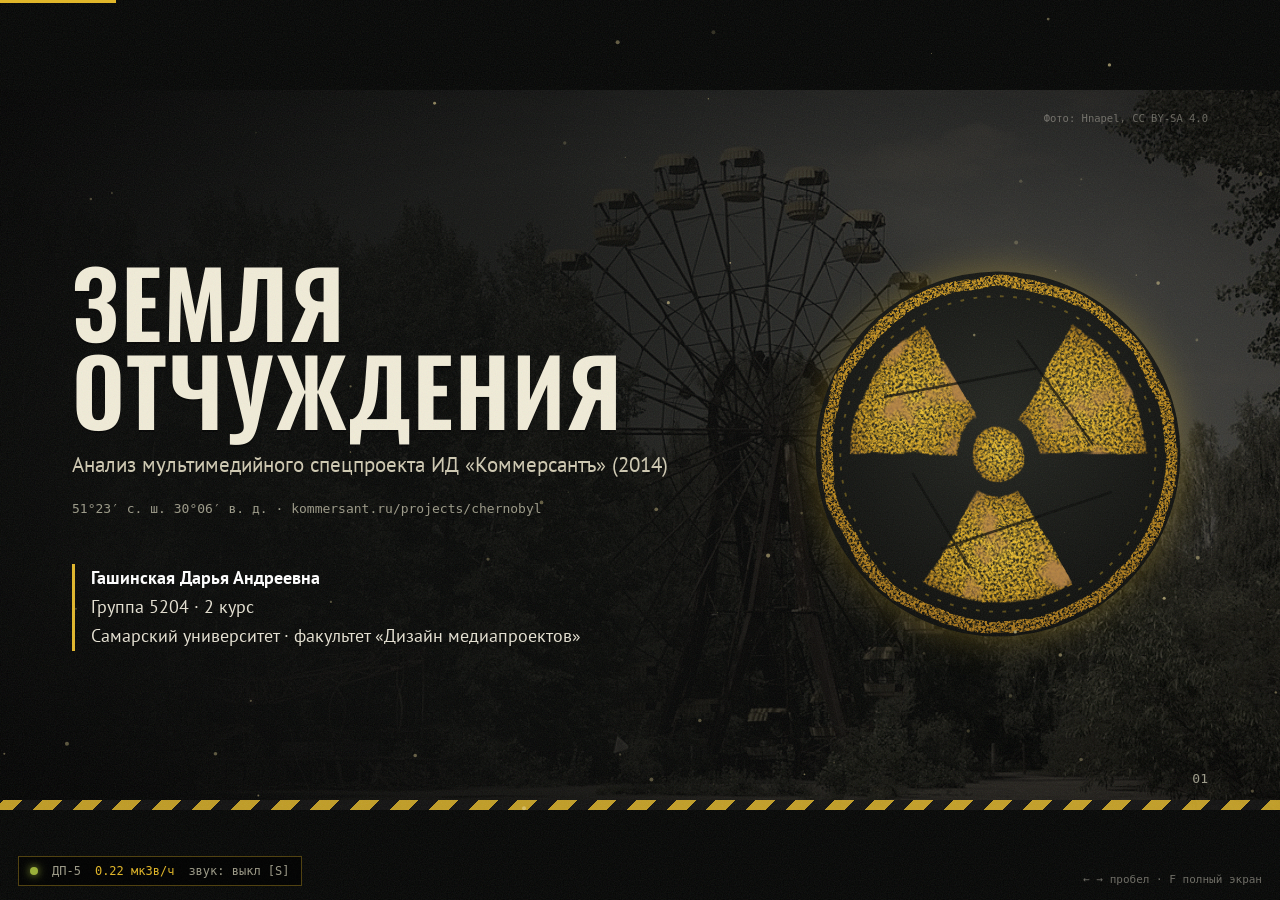
==== commit 4ff7c810: "Сброс кэша браузера для обновлённых файлов Co-Authored-By: Claude Opus 5.5 <noreply@anthropic.com>" ====
--- a/presentation.html
+++ b/presentation.html
@@ -134,7 +134,7 @@
   .slide:last-child{page-break-after:auto}
 }
 </style>
-<link rel="stylesheet" href="assets/tables.css">
+<link rel="stylesheet" href="assets/tables.css?v=4">
 </head>
 <body>
 
@@ -485,8 +485,8 @@
 <div id="hud"><span class="dot"></span><span class="k">ДП-5</span><span id="dose">0.14 мкЗв/ч</span><span class="k" id="snd">звук: выкл [S]</span></div>
 <div id="help">← → пробел · F полный экран</div>
 
-<script src="assets/geiger.js"></script>
-<script src="assets/tables.js"></script>
+<script src="assets/geiger.js?v=4"></script>
+<script src="assets/tables.js?v=4"></script>
 <script>
 (function(){
   if (matchMedia('print').matches) return;
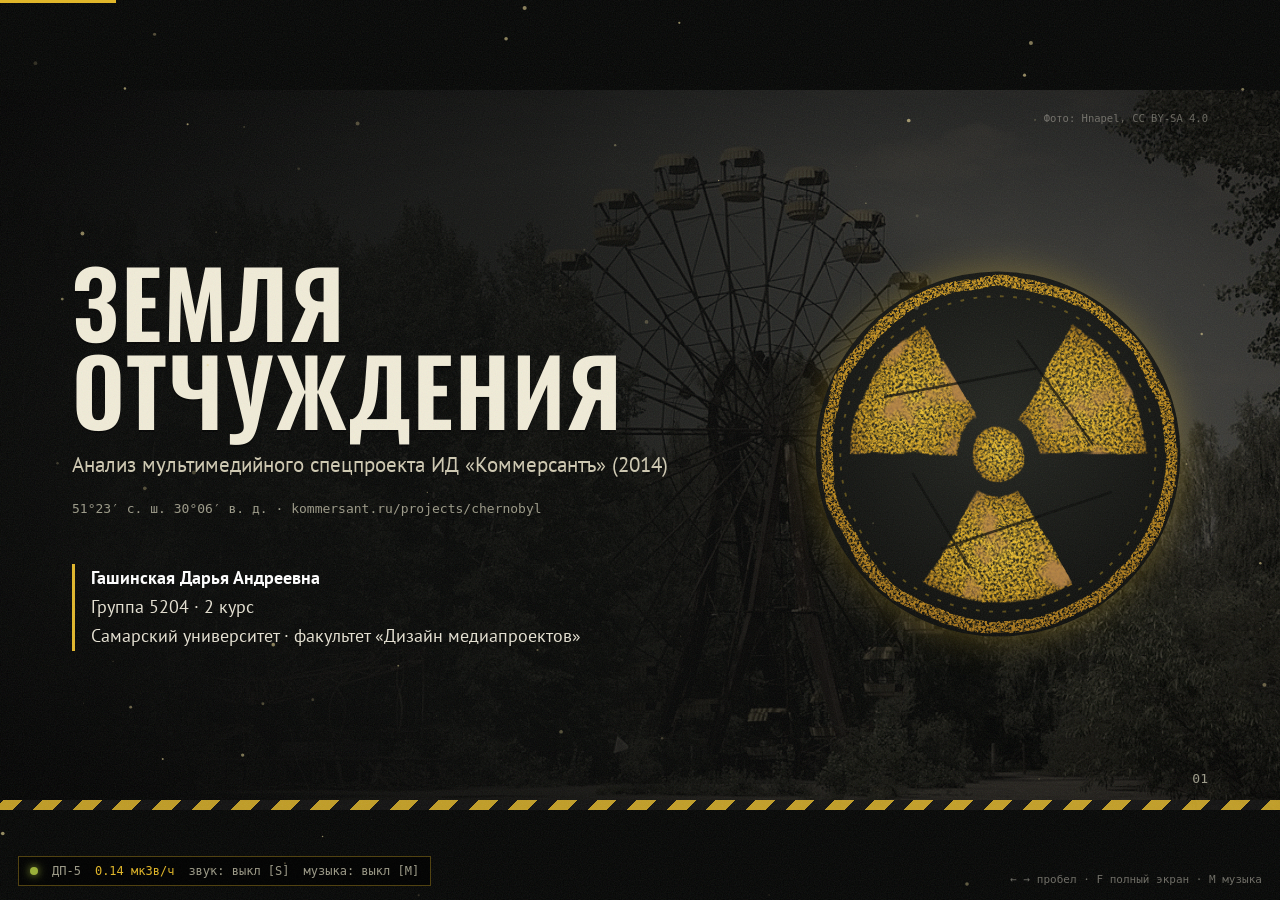
==== commit 0499f51f: "Фоновый эмбиент и слот для локальной музыки и значка Co-Authored-By: Claude Opus 5.5 <noreply@anthro" ====
--- a/presentation.html
+++ b/presentation.html
@@ -482,11 +482,13 @@
 <div id="grain"></div>
 <canvas id="dust"></canvas>
 <div id="prog"></div>
-<div id="hud"><span class="dot"></span><span class="k">ДП-5</span><span id="dose">0.14 мкЗв/ч</span><span class="k" id="snd">звук: выкл [S]</span></div>
-<div id="help">← → пробел · F полный экран</div>
+<div id="hud"><span class="dot"></span><span class="k">ДП-5</span><span id="dose">0.14 мкЗв/ч</span><span class="k" id="snd">звук: выкл [S]</span><span class="k" id="mus">музыка: выкл [M]</span></div>
+<div id="help">← → пробел · F полный экран · M музыка</div>
 
 <script src="assets/geiger.js?v=4"></script>
 <script src="assets/tables.js?v=4"></script>
+<script src="assets/ambient.js?v=5"></script>
+<script src="assets/music.js?v=5"></script>
 <script>
 (function(){
   if (matchMedia('print').matches) return;
@@ -509,6 +511,7 @@
     else if(e.key==='Home')show(0); else if(e.key==='End')show(slides.length-1);
     else if(e.key==='f'||e.key==='F'||e.key==='а'||e.key==='А'){document.fullscreenElement?document.exitFullscreen():document.documentElement.requestFullscreen().catch(()=>{});}
     else if(e.key==='s'||e.key==='S'||e.key==='ы'||e.key==='Ы'){toggleSound();}
+    else if(e.key==='m'||e.key==='M'||e.key==='ь'||e.key==='Ь'){Music.toggle().then(on=>{document.getElementById('mus').textContent='музыка: '+(on?'вкл':'выкл')+' [M]';});}
   });
   addEventListener('click',e=>{show(e.clientX>innerWidth*0.3?cur+1:cur-1);});
 
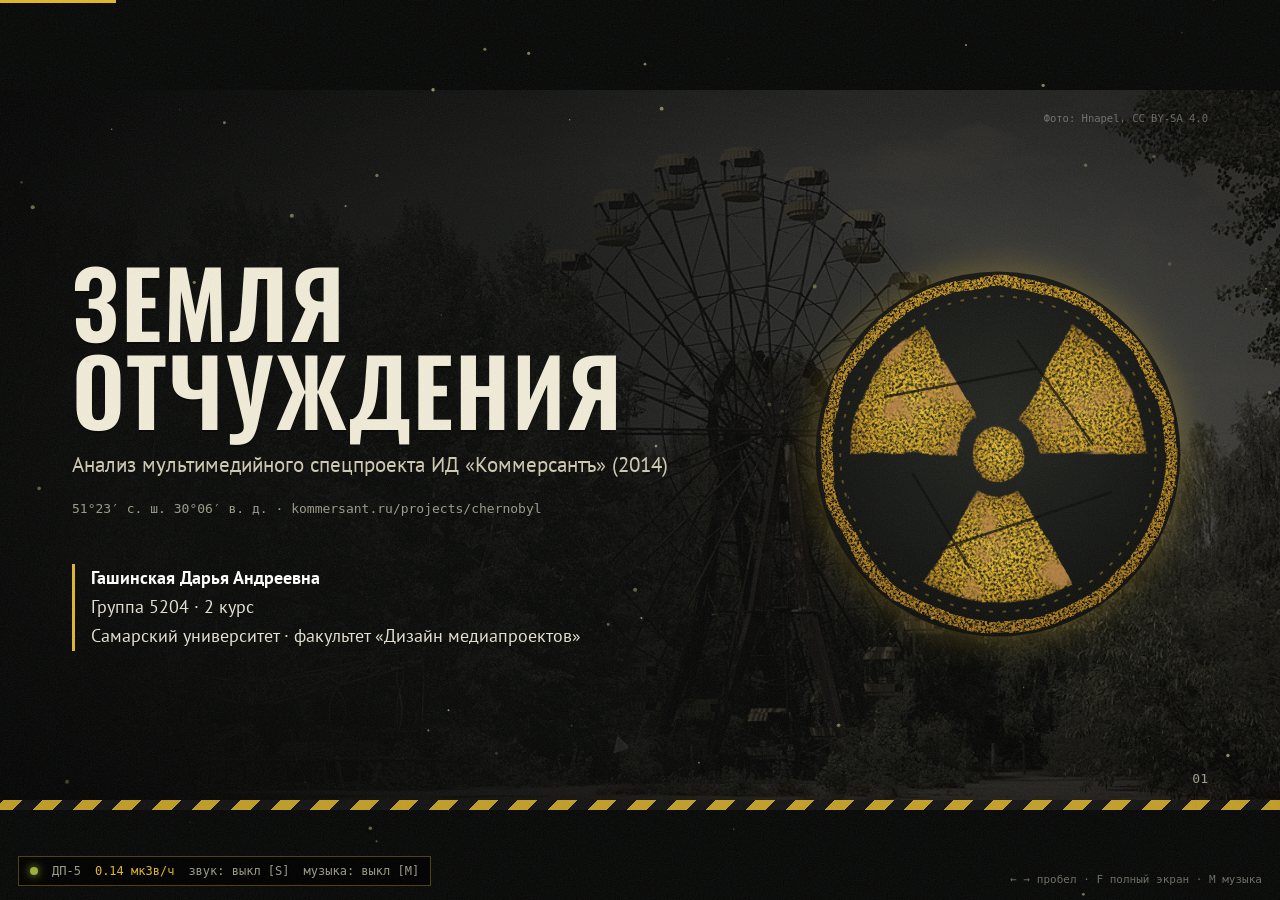
==== commit 54edc070: "Подсветка только ячейки под курсором, без JTBD Co-Authored-By: Claude Opus 5.5 <noreply@anthropic.co" ====
--- a/presentation.html
+++ b/presentation.html
@@ -134,7 +134,7 @@
   .slide:last-child{page-break-after:auto}
 }
 </style>
-<link rel="stylesheet" href="assets/tables.css?v=4">
+<link rel="stylesheet" href="assets/tables.css?v=6">
 </head>
 <body>
 
@@ -277,19 +277,19 @@
         <h3>Артём, 24, Москва</h3>
         <p class="muted" style="font-size:15px;margin-bottom:8px">IT-специалист, фанат S.T.A.L.K.E.R. и сериала HBO</p>
         <p style="font-size:15.5px"><b>Устройство:</b> смартфон вечером, в метро; десктоп дома<br><b>Медиа:</b> YouTube, Rutube, Telegram, DTF<br><b>Контекст:</b> «залип» после игры, хочет понять, как зона выглядит на самом деле</p>
-        <p style="font-size:15.5px;margin-top:8px;color:var(--acc)">JTBD: «за один вечер отделить реальную Зону от игровой»</p>
+        <p style="font-size:15.5px;margin-top:8px;color:var(--acc)">Задача: «за один вечер отделить реальную Зону от игровой»</p>
       </div>
       <div class="card r" style="--d:.45">
         <h3>Ирина, 41, Самара</h3>
         <p class="muted" style="font-size:15px;margin-bottom:8px">Учитель истории и ОБЖ</p>
         <p style="font-size:15.5px"><b>Устройство:</b> ноутбук и проектор в классе<br><b>Медиа:</b> Коммерсантъ, ТАСС, Дзен, учительские паблики VK<br><b>Контекст:</b> готовит урок к 26 апреля, нужны проверенные цифры и видео</p>
-        <p style="font-size:15.5px;margin-top:8px;color:var(--acc)">JTBD: «собрать хронологию и показать классу видео за 30 минут подготовки»</p>
+        <p style="font-size:15.5px;margin-top:8px;color:var(--acc)">Задача: «собрать хронологию и показать классу видео за 30 минут подготовки»</p>
       </div>
       <div class="card r" style="--d:.6">
         <h3>Сергей, 58, Брянск</h3>
         <p class="muted" style="font-size:15px;margin-bottom:8px">Инженер-энергетик, сын ликвидатора</p>
         <p style="font-size:15.5px"><b>Устройство:</b> планшет на диване<br><b>Медиа:</b> подписчик «Коммерсанта», ТВ-документалки<br><b>Контекст:</b> годовщина, хочет увидеть, что стало с местами, о которых рассказывал отец</p>
-        <p style="font-size:15.5px;margin-top:8px;color:var(--acc)">JTBD: «вспомнить и показать семье, как живёт зона сейчас»</p>
+        <p style="font-size:15.5px;margin-top:8px;color:var(--acc)">Задача: «вспомнить и показать семье, как живёт зона сейчас»</p>
       </div>
     </div>
     <div class="card r" style="margin-top:18px;padding:14px 20px;--d:.8">
@@ -486,7 +486,7 @@
 <div id="help">← → пробел · F полный экран · M музыка</div>
 
 <script src="assets/geiger.js?v=4"></script>
-<script src="assets/tables.js?v=4"></script>
+<script src="assets/tables.js?v=6"></script>
 <script src="assets/ambient.js?v=5"></script>
 <script src="assets/music.js?v=5"></script>
 <script>
--- a/assets/tables.css
+++ b/assets/tables.css
@@ -1,28 +1,18 @@
-/* Интерактивные таблицы: подсветка строки и столбца, закрепление строки, фильтр, анимация появления */
+/* Интерактивные таблицы: тёмные ячейки, жёлтым загорается только ячейка под курсором */
 .tblwrap{position:relative}
 .tblwrap:not(.tbl){overflow:hidden}
-table.ix td,table.ix th{transition:background .2s,color .2s,box-shadow .2s}
-table.ix td{cursor:default}
-table.ix tr.row-hot td{background:rgba(224,182,42,.11)}
-table.ix .col-hot{background:rgba(224,182,42,.09)}
-table.ix td.cell-hot{background:rgba(224,182,42,.24)!important;color:#fff;box-shadow:inset 0 0 0 1px #e0b62a}
-table.ix tr.pinned td{background:rgba(224,182,42,.16);box-shadow:inset 0 1px 0 #e0b62a,inset 0 -1px 0 #e0b62a}
-table.ix tr.pinned td:first-child{box-shadow:inset 3px 0 0 #e0b62a,inset 0 1px 0 #e0b62a,inset 0 -1px 0 #e0b62a}
+table.ix th,table.ix td,table.ix td.hl,table.ix th.hl{background:rgba(10,12,10,.92)!important}
+table.ix th{color:#e0b62a}
+table.ix td{cursor:default;transition:background .25s,color .25s,box-shadow .25s}
+table.ix td.cell-hot{background:rgba(224,182,42,.22)!important;color:#fff;box-shadow:inset 0 0 0 1px #e0b62a,0 0 18px rgba(224,182,42,.25)}
 table.ix .col-off{display:none}
 .tfilter{display:flex;flex-wrap:wrap;gap:8px;margin-bottom:10px;font:12.5px "PT Mono",monospace}
 .tfilter button{background:rgba(0,0,0,.4);border:1px solid rgba(224,182,42,.5);color:#e0b62a;font:inherit;padding:4px 11px;cursor:pointer;transition:.2s}
 .tfilter button:hover{background:rgba(224,182,42,.15)}
 .tfilter button.on{background:#e0b62a;color:#111}
-.tfilter .hint{color:#9c9a88;align-self:center;margin-left:auto}
 @media screen{
   table.ix tr{opacity:0;transform:translateX(-22px)}
   table.ix.tbl-in tr,.slide.active table.ix tr{animation:rowin .65s cubic-bezier(.2,.7,.2,1) forwards;animation-delay:calc(var(--i,0) * .09s + .35s)}
   @keyframes rowin{to{opacity:1;transform:none}}
-  table.ix td.flash{animation:cellflash .5s}
-  @keyframes cellflash{0%{background:rgba(224,182,42,.45)}100%{background:transparent}}
-  .tblwrap::after{content:"";position:absolute;left:0;right:0;top:-40px;height:40px;pointer-events:none;
-    background:linear-gradient(180deg,transparent,rgba(224,182,42,.10) 70%,rgba(224,182,42,.35) 100%);opacity:0}
-  .tblwrap.tbl-in::after,.slide.active .tblwrap::after{animation:scan 7s linear infinite 1.2s}
-  @keyframes scan{0%{top:-40px;opacity:1}35%{top:100%;opacity:1}36%,100%{top:100%;opacity:0}}
 }
 @media print{.tfilter{display:none}table.ix tr{opacity:1!important;transform:none!important}}
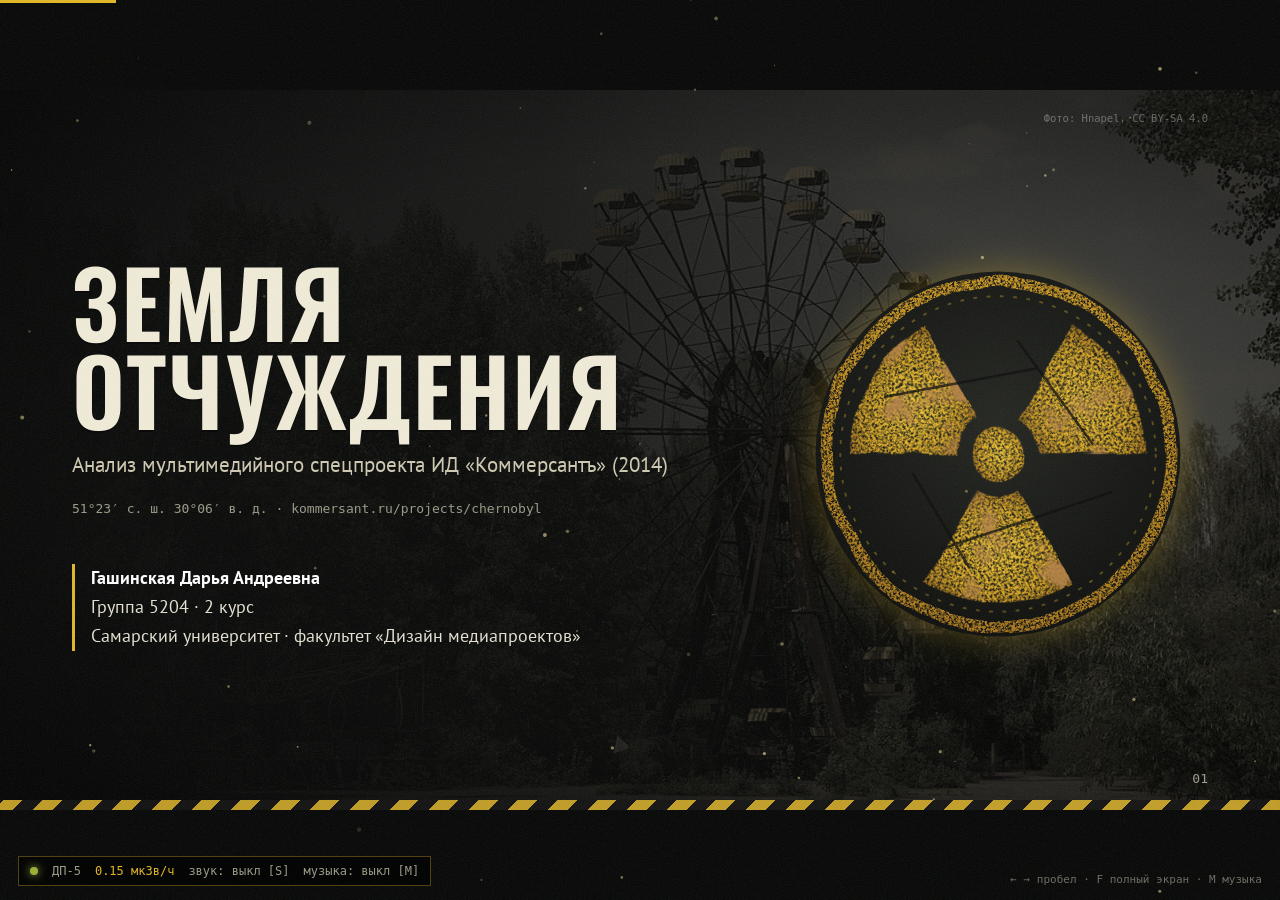
==== commit 6d027e13: "Фоновая музыка: свой медленный гитарный перебор Co-Authored-By: Claude Opus 5.5 <noreply@anthropic.c" ====
--- a/presentation.html
+++ b/presentation.html
@@ -487,7 +487,7 @@
 
 <script src="assets/geiger.js?v=4"></script>
 <script src="assets/tables.js?v=6"></script>
-<script src="assets/ambient.js?v=5"></script>
+<script src="assets/ambient.js?v=7"></script>
 <script src="assets/music.js?v=5"></script>
 <script>
 (function(){
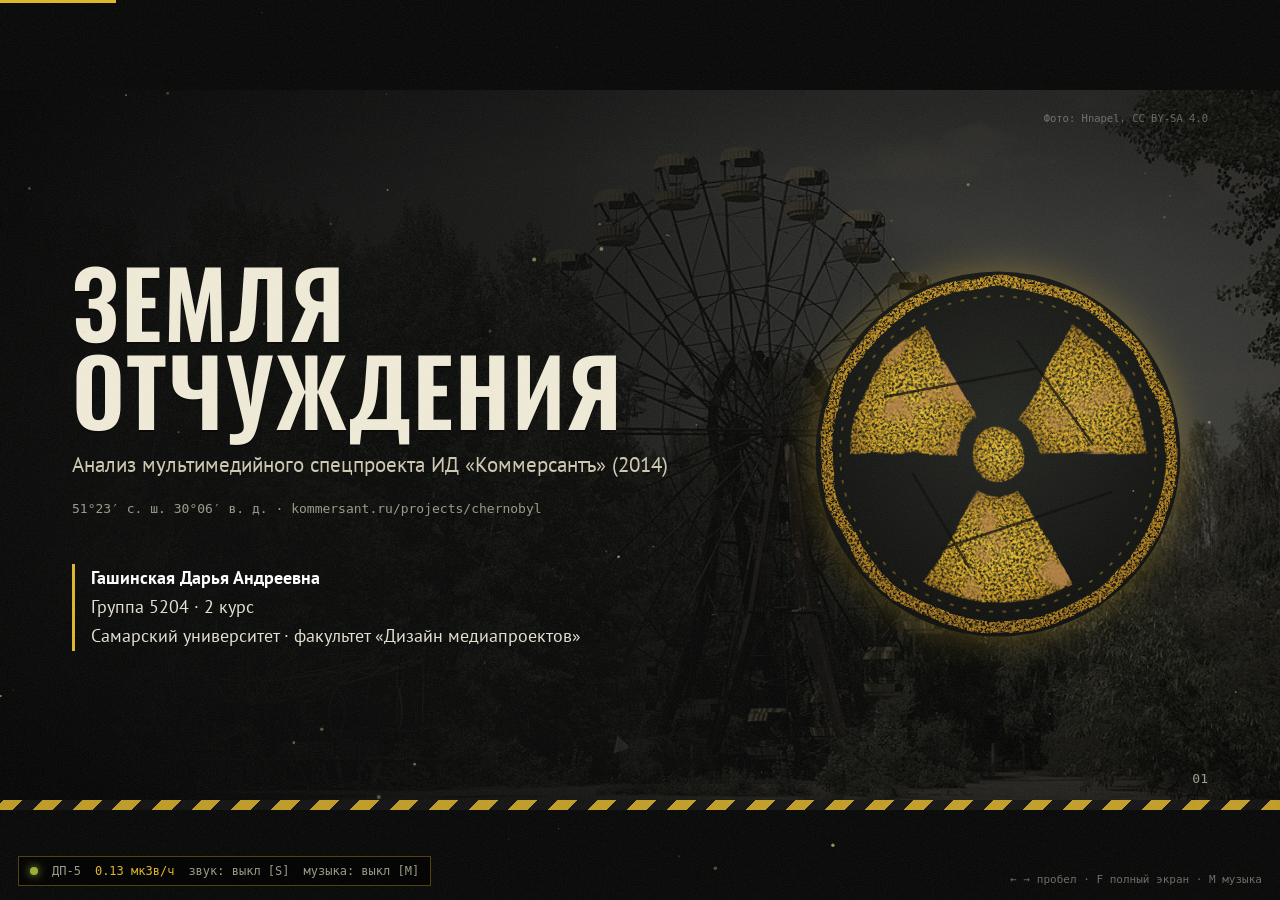
==== commit a05ebc8b: "Вернуть прошлый фоновый эмбиент Co-Authored-By: Claude Opus 5.5 <noreply@anthropic.com>" ====
--- a/presentation.html
+++ b/presentation.html
@@ -487,7 +487,7 @@
 
 <script src="assets/geiger.js?v=4"></script>
 <script src="assets/tables.js?v=6"></script>
-<script src="assets/ambient.js?v=7"></script>
+<script src="assets/ambient.js?v=8"></script>
 <script src="assets/music.js?v=5"></script>
 <script>
 (function(){
